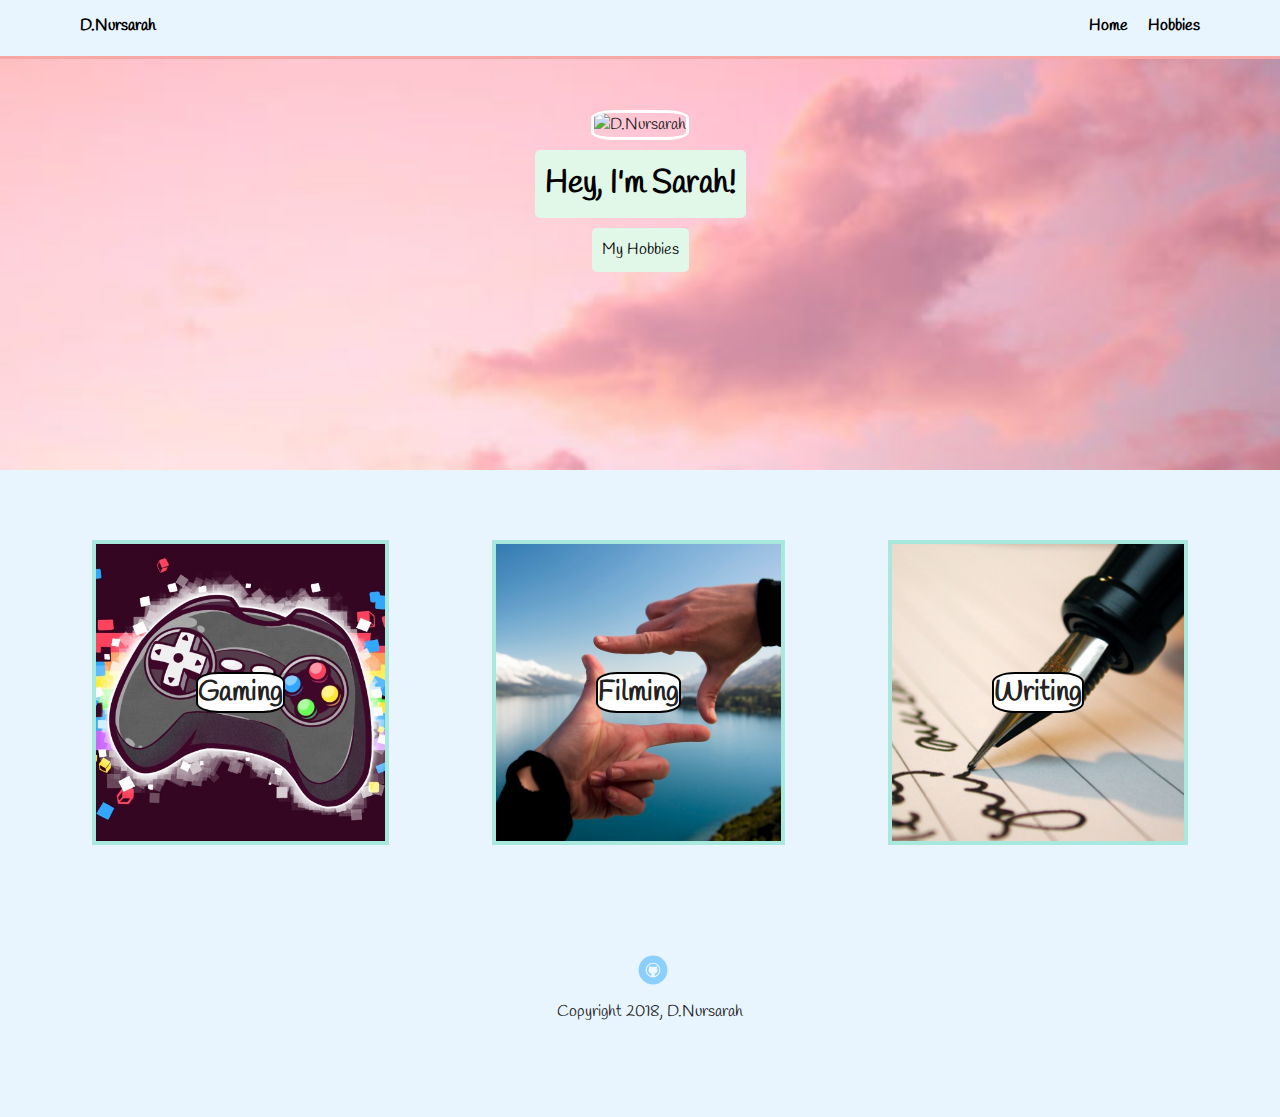
==== hobbies.html @ 493a33a1 "Initial commit" ====
<!doctype html>
<html lang="en">
<head>
  <meta charset="utf-8">
  <title>Hobbies</title>
  <meta name="viewport" content="width=device-width, initial-scale=1.0">
  <link rel="stylesheet" href="styles.css">
  <link href="https://fonts.googleapis.com/css?family=Handlee" rel="stylesheet"></head>

    <body>
      <div class="main-nav">
          <ul class="nav">
            <li class="name">D.Nursarah</li>
            <li><a href="index.html">Home</a></li>
            <li><a href="hobbies.html">Hobbies</a></li>
          </ul>
      </div>

      <header>
        <img src="img/image1.png" alt="D.Nursarah" class="profile-image">
        <h1 class="tag name">Hey, I'm Sarah!</h1>
        <p class="tag">My Hobbies</p>
      </header>

    <main class="flex">
      <div class="box gaming">
      <h3 class="description">Gaming</h3>
      </div>

        <div class="box filming">
          <h3 class="description">Filming</h3>
        </div>

        <div class="box writing">
          <h3 class="description">Writing</h3>
        </div>


      </main>
      <footer>
        <div>
        <ul>
          <li><a href="https://github.com/KayzeeSarah" class="social github">Github</a></li>
        </ul>
        <p class="copyright">Copyright 2018, D.Nursarah</p>
        </div>
      </footer>
    </body>
    </html>
---- styles.css ----
/* Global Layout Set-up */
* {
  box-sizing: border-box;
}

body {
  margin: 0;
  text-align: center;
  font-family: 'Handlee', cursive;
  color: #222;
  background: #E8F5FF;
}
/* Link Styles */

a {
  text-decoration: none;
  color: black;
}

a:hover {
  color: blue;
  transform:scale(1.2);
}

/* Section Styles */

.main-nav {
  width: 100%;
  background: #E8F5FF;
  min-height: 30px;
  padding: 10px;
  position: fixed;
  text-align: center;
  color: black;
  border-bottom: 3px solid #F7A8A4;
}

.nav {
  display: flex;
  justify-content: space-around;
  font-weight: 700;
  list-style-type: none;
  margin: 0 auto;
  padding: 0;
}

.nav .name {
    display: block;
    margin-right: auto;
    color: black;
}

.nav li {
  padding: 5px 10px 10px 10px;
}

.nav a {
  transition: all .2s;
}

.nav a:hover {
  color: #F7A8A4;
}

.home {
  color : #89C9C7;
}


header {
  text-align: center;
  background: url('img/background.jpg') no-repeat top center ;
  background-size: cover;
  overflow: hidden;
  padding-top: 60px;
}
header {
  line-height: 1.5;
}
header .profile-image {
  margin-top: 50px;
  width: 150px;
  height: 150px;
  border-radius: 25%;
  border: 3px solid white;
  transition: all .5s;
}
header .profile-image:hover {
  transform: skewX(4deg);
}

header .profile-image:hover {
  transform: skewY(4deg);
}

.tag {
  background-color: #E1F7E7;
  color: black;
  padding: 10px;
  border-radius: 5px;
  display: table;
  margin: 10px auto;
}

.location {
  background-color: #A9E8DC;
  color: black;
}

.card {
  margin: 50px;
  padding: 50px;
  max-width: 420px;
  text-align: center;
  background: #fff;
  border: 4px dashed #A9E8DC;
  border-radius: 50%;
  transition: all .5s;
}
.card:hover {
  border-color: #F7A8A4;
  transform: rotate(1.2deg);
}

ul.skills {
  padding: 0;
  text-align: center;
}

.skills li {
  border-radius: 6px;
  display: inline-block;
  background: #EEB3AF;
  color: white;
  padding: 10px 15px;
  margin: 8px;
}

.skills li:nth-child(odd) {
  background: #8BB3DA;
}

.gaming {
  margin: 50px;
  padding: 100px;
  max-width: 450px;
  text-align: center;
  background: url(img/gaming.jpg) no-repeat top center ;
  background-size: cover;
  overflow: hidden;
  border: 4px solid #A9E8DC;
  border-radius: 0%;
  transition: all .2s;
}

.filming{
  margin: 50px;
  padding: 100px;
  max-width: 450px;
  text-align: center;
  background: url(img/filming.jpg) no-repeat top center ;
  background-size: cover;
  overflow: hidden;
  border: 4px solid #A9E8DC;
  border-radius: 0%;
  transition: all .2s;
}

.writing {
  margin: 50px;
  padding: 100px;
  max-width: 450px;
  text-align: center;
  background: url(img/writing.jpg) no-repeat top center ;
  background-size: cover;
  overflow: hidden;
  border: 4px solid #A9E8DC;
  border-radius: 0%;
  transition: all .2s;
}

.box:hover {
  border-color: #F7A8A4;
  transform: rotate(1.2deg);
}

.description {
  border: 2px solid black;
  background-color: white;
  border-radius: 25%;
  font-size: 28px;
}

footer {
  width: 100%;
  min-height: 30px;
  padding: 20px 0 40px 20px;
}

footer .copyright {
  top: -8px;
  font-size: .75em;
}

footer ul {
  list-style-type: none;
  margin: 0;
  padding: 0;
}

footer ul li {
  display: inline-block;
}

a.social {
  display: inline-block;
  text-indent: -9999px;
  margin-left: 5px;
  width: 30px;
  height: 30px;
  background-size: 30px 30px;
  opacity: .4;
  transition: all .5s;
}

a.github {
  background-image: url(img/github.svg);
}
a.social:hover {
  opacity: 1;
}
.clearfix {
  clear: both;
}

/* Styles for larger screens */
@media screen and (min-width: 720px) {

  .flex {
      display: -ms-flexbox;      /* TWEENER - IE 10 */
      display: flex;
      max-width: 1200px;
      -ms-flex-pack: distribute;
      justify-content: space-around;
      margin: 0 auto;
  }

  header {
    min-height: 470px;
  }

  .nav {
    max-width: 1200px;
    padding: 0 30px;
  }


  main {
    padding-top: 20px;
  }

  main p {
    line-height: 1.6em;
  }

  footer {
    font-size: 1.3em;
    max-width: 1200px;
    margin: 40px auto;
  }

}
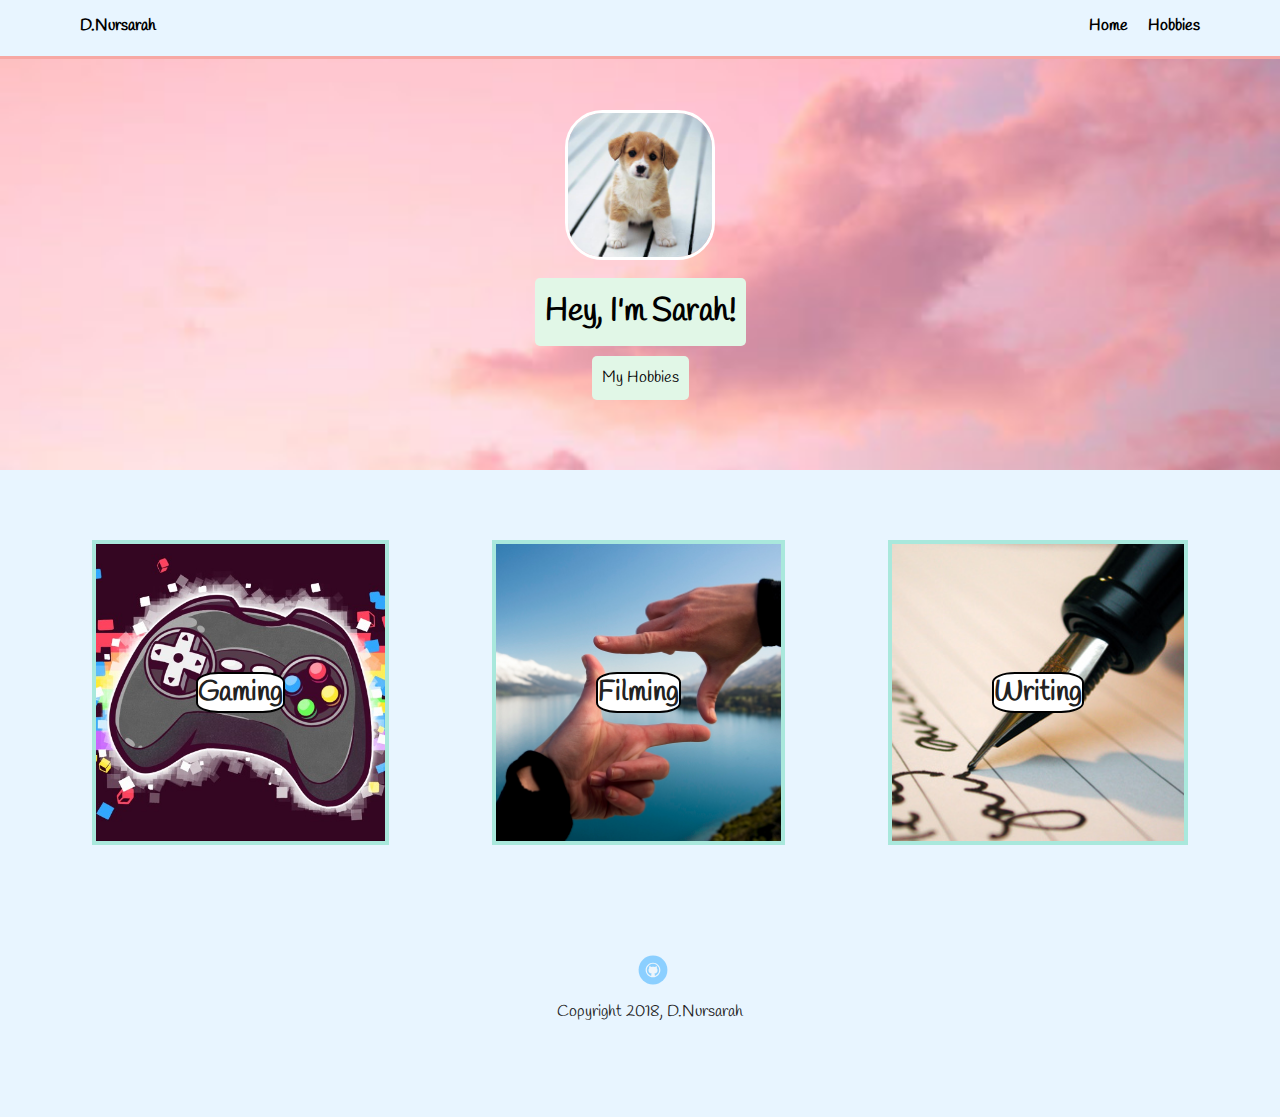
==== commit 83b1903c: "Update!" ====
--- a/hobbies.html
+++ b/hobbies.html
@@ -17,7 +17,7 @@
       </div>
 
       <header>
-        <img src="img/image1.png" alt="D.Nursarah" class="profile-image">
+        <img src="img/me.png" alt="D.Nursarah" class="profile-image">
         <h1 class="tag name">Hey, I'm Sarah!</h1>
         <p class="tag">My Hobbies</p>
       </header>
